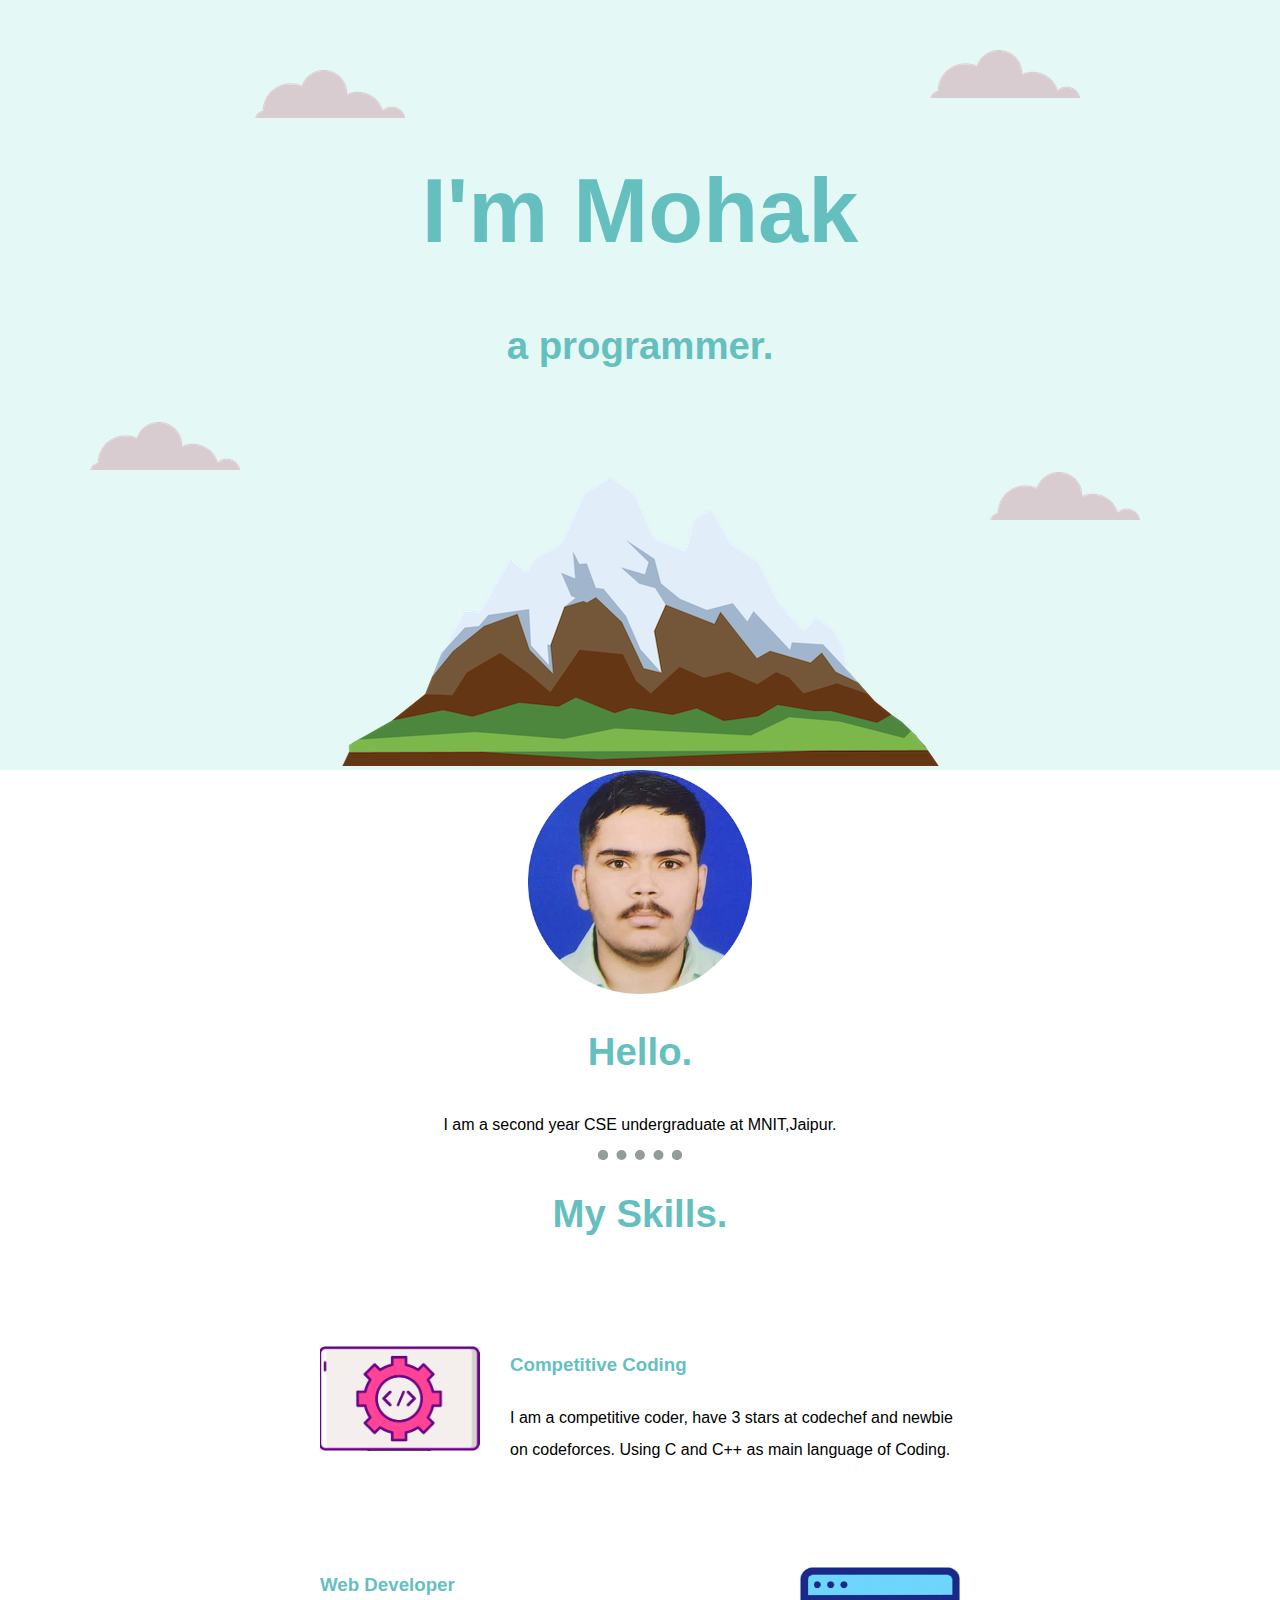
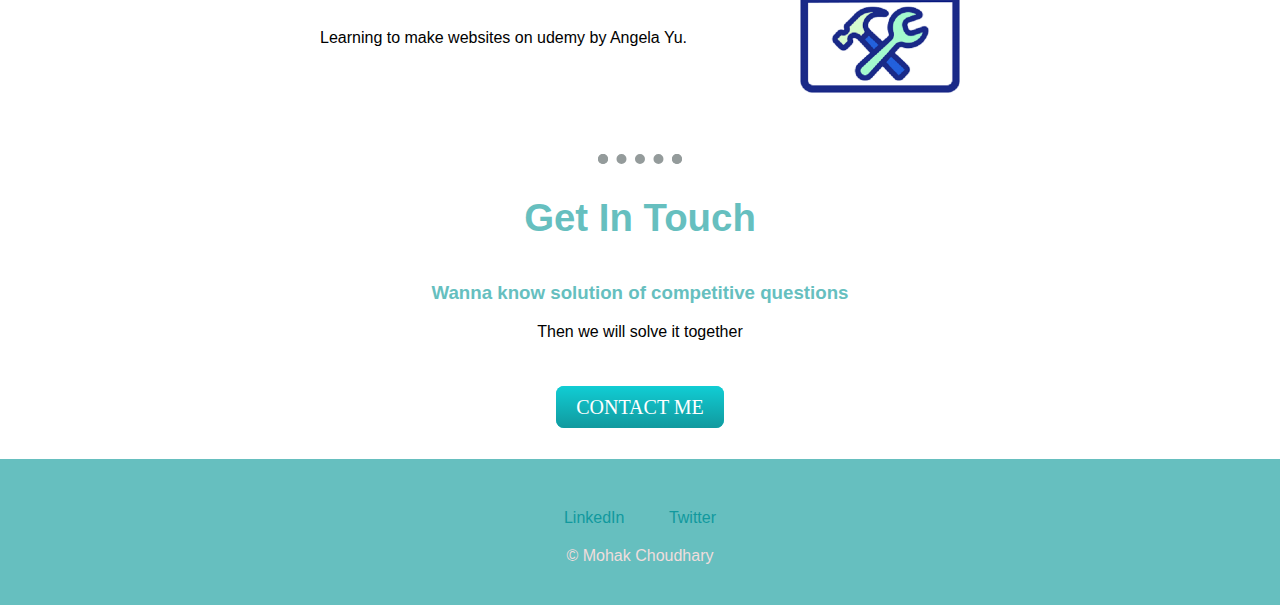
==== index.html @ 6e4c7070 "Rename first.html to index.html" ====
<!DOCTYPE html>
<html lang="en">
<head>
    <meta charset="UTF-8">
    <meta http-equiv="X-UA-Compatible" content="IE=edge">
    <meta name="viewport" content="width=device-width, initial-scale=1.0">
    <link rel="stylesheet" href="styles/style1.css">
    <title>My Website</title>
</head>
<body>
    <div class="top_container">
        <img class="top_cloud_1" src="images/cloud.png" alt="cloud_image">
        <img class="top_cloud_2" src="images/cloud.png" alt="cloud_image">
         <h1>I'm Mohak</h1>
        <h2>a programmer.</h2>
        
        <img class="bottom_cloud_1" src="images/cloud.png" alt="cloud_image">
        <img class="bottom_cloud_2" src="images/cloud.png" alt="cloud_image">
        <img src="images/mountain.png" alt="mountain_image">
    </div>

    <div class="middle_container">
        <div class="profile">
          <img src="images/image.png" alt="My image" width="35%">
          <h2>Hello.</h2>
          <p>I am a second year CSE undergraduate at MNIT,Jaipur.</p>
        </div>
        <hr>
        <div class="skills">
          <h2>My Skills.</h2>
          <div class="skill-row">
            <img class="cc" src="images/cc.png" alt="competitive coding">
            <h3>Competitive Coding</h3>
            <p> I am a competitive coder, have 3 stars at codechef and newbie on codeforces. Using C and C++ as main language of Coding.
            </p>
          </div>
          <div class="skill-row">
            <img class="dev" src="images/dev.png" alt="developer">
            <h3>Web Developer</h3>
            <p>Learning to make websites on udemy by Angela Yu. </p>
          </div>
        </div>
        <hr>
        <div class="contact-me">
          <h2>Get In Touch</h2>
          <h3>Wanna know solution of competitive questions </h3>
          <p>Then we will solve it together </p>
          <div class="space">
          <a class="btn" href="mailto:mohak1703@gmail.com">CONTACT ME</a>
        
        </div></div>
      </div>
      
      
      <div class="bottom_container">
        <a class="footer-link" href="www.linkedin.com/in/mohak-choudhary-053094227">LinkedIn</a>
        <a class="footer-link" href="https://github.com/code-l-m">Twitter</a>
        <!-- <a class="footer-link" href="https://www.appbrewery.co/">Website</a> -->
        <p class="footer-name">© Mohak Choudhary</p>
      </div>
</body>
</html>
---- styles/style1.css ----
body{
    margin: 0;
    text-align: center;
    font-family: Cursive,Verdana, Geneva, Tahoma, sans-serif;
}
h1{ 
    font-size: 5.625rem;
    font-family: Cursive,Verdana, Geneva, Tahoma, sans-serif;
    color: #66BFBF;
}
h2{
    font-family: Cursive,Verdana, Geneva, Tahoma, sans-serif;
    font-size: 2.4rem;
    padding-bottom: 10px;
    color: #66BFBF;
}
h3{
    font-family: Cursive,Verdana, Geneva, Tahoma, sans-serif;
    color: #66BFBF;
}

.top_container{
    background-color: #E4F9F5;
    position: relative;
    padding-top: 100px;
}

.bottom_container{
    background-color: #66bfbf;
    padding: 50px 0 20px;
}
.top_cloud_1{
    position: absolute;
    right:200px;
    top:50px;
}
.bottom_cloud_1{
    position: absolute;
    left:90px;
    bottom: 300px;
}
.top_cloud_2{
    position: absolute;
    left:255px;
    top: 70px;
}
.bottom_cloud_2{
    position: absolute;
    right: 140px;
    bottom:250px;
}
hr{
    width:5%;
    line-height: 0;
    border: 10px dotted;
    border-bottom: none;
    border-color:#949b9b;
}
.profile{
    width: 50%;
    margin:0px auto 0px auto;
    text-align: center;
}
.skill-row{
    width: 50%;
    margin:100px auto 100px auto;
    text-align:left;
    line-height: 2;
}
.cc{
    width: 25%;
    float: left;
    margin-right: 30px;
}
.dev{
    width: 25%;
    float: right;
    margin-left: 30px;
}
.btn {
    background: #11cdd4;
    background-image: -webkit-linear-gradient(top, #11cdd4, #11999e);
    background-image: -moz-linear-gradient(top, #11cdd4, #11999e);
    background-image: -ms-linear-gradient(top, #11cdd4, #11999e);
    background-image: -o-linear-gradient(top, #11cdd4, #11999e);
    background-image: linear-gradient(to bottom, #11cdd4, #11999e);
    -webkit-border-radius: 8;
    -moz-border-radius: 8;
    border-radius: 8px;
    font-family: Georgia;
    color: #ffffff;
    font-size: 20px;
    padding: 10px 20px 10px 20px;
    text-decoration: none;
  }
  
  .btn:hover {
    background: #30e3cb;
    background-image: -webkit-linear-gradient(top, #30e3cb, #2bc5ad);
    background-image: -moz-linear-gradient(top, #30e3cb, #2bc5ad);
    background-image: -ms-linear-gradient(top, #30e3cb, #2bc5ad);
    background-image: -o-linear-gradient(top, #30e3cb, #2bc5ad);
    background-image: linear-gradient(to bottom, #30e3cb, #2bc5ad);
    text-decoration: none;
  }
  .space{
      margin-top:55px ;
      margin-bottom: 40px;
  }
a{
    color: #11999E;
    margin:10px 20px;
    text-decoration: none;
}
.footer-name{
    margin:0;
    padding: 20px;
    color: rgb(240, 221, 221);
}
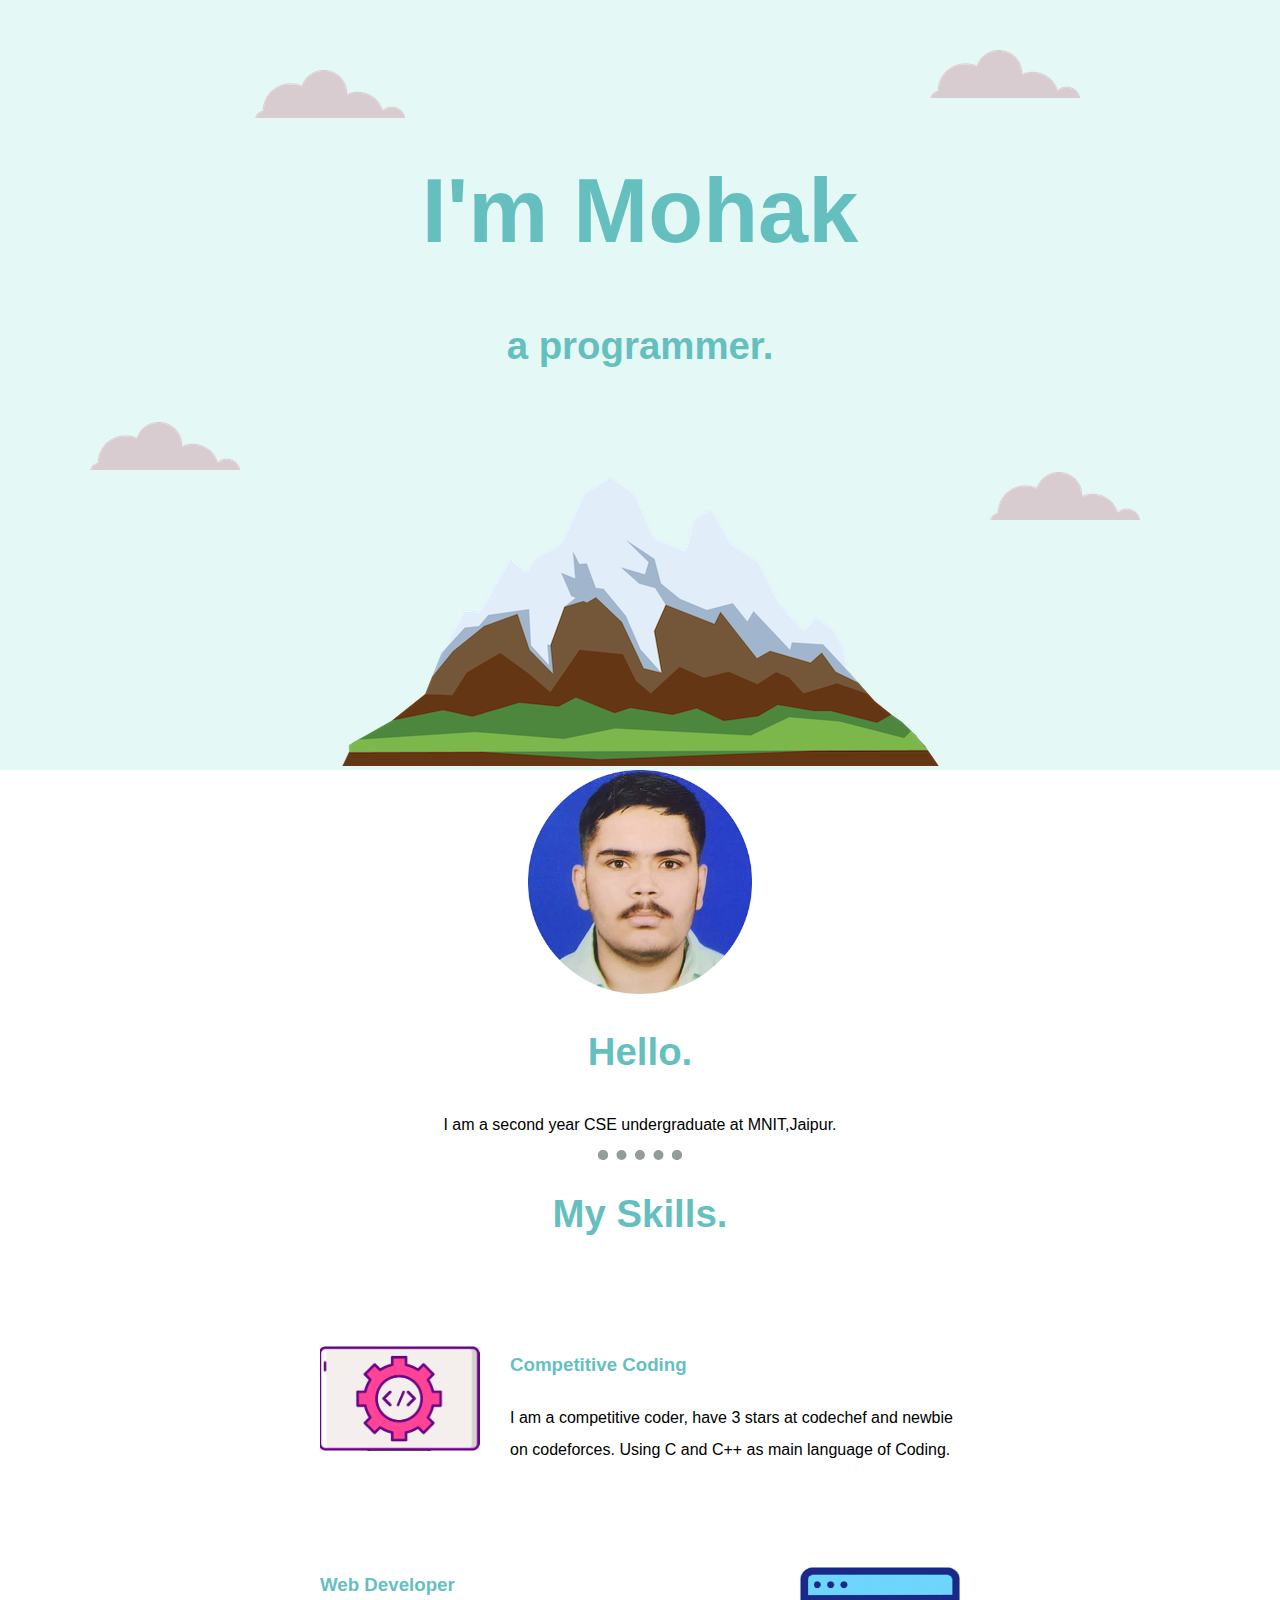
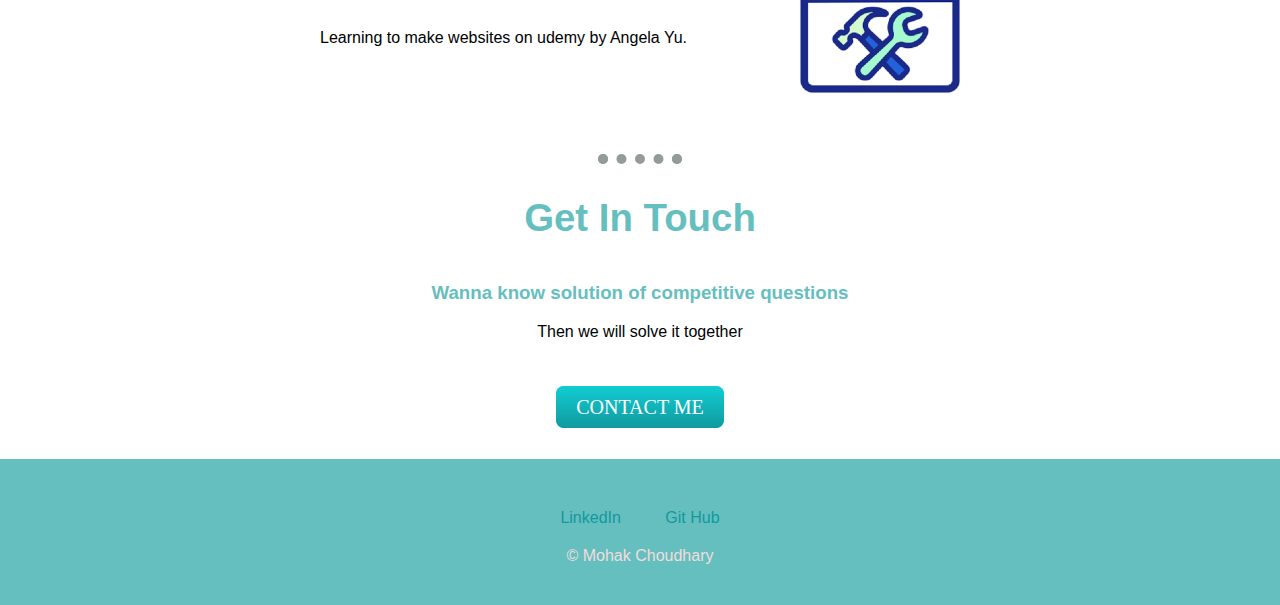
==== commit 73ca88c5: "corrected the address" ====
--- a/index.html
+++ b/index.html
@@ -53,9 +53,8 @@
       
       
       <div class="bottom_container">
-        <a class="footer-link" href="www.linkedin.com/in/mohak-choudhary-053094227">LinkedIn</a>
-        <a class="footer-link" href="https://github.com/code-l-m">Twitter</a>
-        <!-- <a class="footer-link" href="https://www.appbrewery.co/">Website</a> -->
+        <a class="footer-link" href="https://www.linkedin.com/in/mohak-choudhary-053094227">LinkedIn</a>
+          <a class="footer-link" href="https://github.com/code-l-m">Git Hub</a>
         <p class="footer-name">© Mohak Choudhary</p>
       </div>
 </body>
